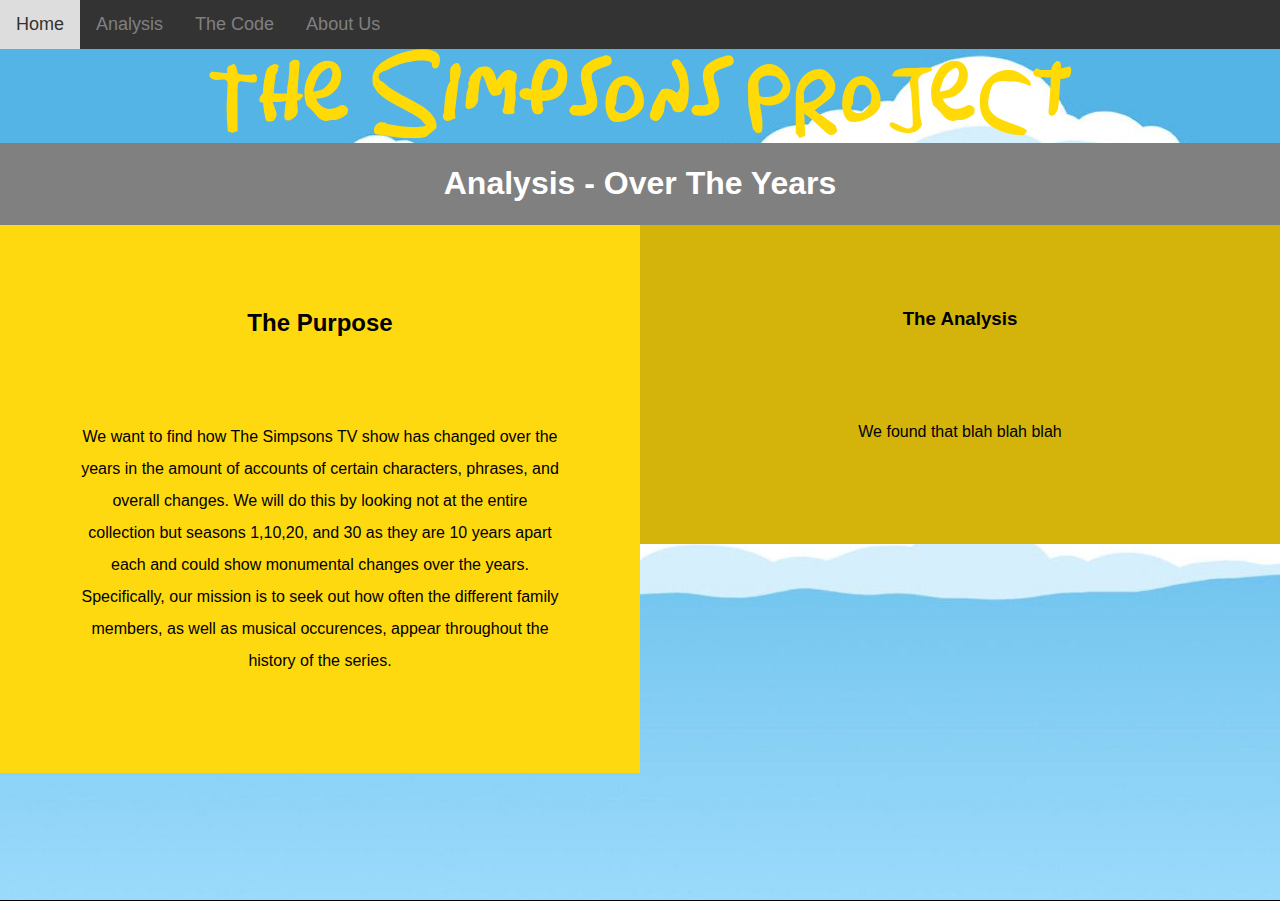
==== docs/index.html @ b6236fae "added some layout for the website" ====
<!DOCTYPE html>
<html>
    <head>
        <title> The Simpsons Project: Home</title>
        <link rel="stylesheet" type="text/css" href="style.css" />
        <meta charset="utf-8">
        <meta name="viewport" content="width=device-width, initial-scale=1">
        <style>
      * {
          box-sizing: border-box;
      }
      
      body {
          margin: 0;
          background-image: url("photos/clouds.jpg");
          background-repeat: no-repeat;
          background-attachment: fixed;
          background-size: cover;
      }</style>
    </head>
    <body>
        <div class="topnav">
            <a href="home.html">Home</a>
            <a href="analysis.html">Analysis</a>
            <a href="code.html">The Code</a>
            <a href="about.html">About Us</a>
        </div>
        <img src="Titles_Font/ThesimpProject.png" alt="The Simpsons Project">
        <div class="header">
            <h1>
                <strong>Analysis - Over The Years</strong>
            </h1>
        </div>
        <div class="row">
            <div class="column" style="background-color:#FFD90F; height: 200%;">
                <h2 style="color: black;"> The Purpose</h2>
                <p>
                <p style="color: black;">We want to find how The Simpsons TV show has changed over the years in the amount of accounts of certain characters, phrases, and overall changes. We will do this by looking not at the entire collection but seasons 1,10,20, and 30 as they are 10 years apart each and 
                    could show monumental changes over the years. Specifically, our mission is to seek out how often the different family members, as well as musical occurences, appear throughout the history of the series. </p>
                
            </div>
            <div class="column" style="background-color:#d4b40b; height: 200%;">
                <h3 style="color: black;">
                    The Analysis
                </h3>
                <br><br>
                <p style="color: black;"> We found that blah blah blah</p>
            </div>
        </div>
    </body>
</html>
---- docs/style.css ----
body {
    margin: 0;
}

.header {
    background-color: grey;
    padding: 1px;
    text-align: center;
}

.topnav {
  background-color: #333;
  overflow: hidden;
}
.dropdown {
  position: relative;
  display: inline-block;
  margin-right: 20px;
}

.dropbtn {
  background-color: #333;
  color: white;
  font-size: 18px;
  border: none;
  cursor: pointer;
  padding: 14px 16px;
}

.dropdown-content {
  display: none;
  position: absolute;
  background-color: #f9f9f9;
  min-width: 160px;
  z-index: 1;
  box-shadow: 0px 8px 16px 0px rgba(0,0,0,0.2);
 left: 0;
right: auto;
}


.dropdown-content a {
  color: black;
  padding: 12px 16px;
  text-decoration: none;
  display: block;
}

.dropdown:hover .dropdown-content {
  display: block;
}

.dropdown:hover .dropbtn {
  background-color: #ddd;
  color: #333;
}

.dropdown-content a:hover {
  background-color: #ddd;
}

.topnav a {
  float: left;
  color: #fff;
  text-align: center;
  padding: 14px 16px;
  text-decoration: none;
  font-size: 18px;
}

.topnav a:hover {
  background-color: #ddd;
  color: #333;
}

.topnav a.active {
  background-color: #4CAF50;
  color: #fff;
}

.column {
    float: left;
    width: 50%;
    padding: 5%;
    height: 1px;
    flex: auto;
}


.row:after {
    content: "";
    padding: 5%;
    display: flex;
    clear: both;
}


@media screen and (max-width : 600px) {
    .column {
        width: 100%;
    }
}



body {
    color: white;
    background-color: black;
    font-family: arial, helvetica, sans-serif;
    text-align: center;
}

h1 {
    text-align: center
}

p {
    padding: 1em;
    line-height: 2em;
}

body section.writing {
    background-color: orange;
    margin: auto;
    padding: 2em;

    display: flex;
    flex-direction: row;
    /*justify-content:space-around;*/
}

section.writing figure {
    flex: 3;
    padding: 1vw;
    background-color: lemonchiffon;
}

section.writing div.analysis {
    flex: 1;
    padding: 10px;
    background-color: darkgrey;
    color: white;

}


body section.gallery {
    width: 80%;
    background-color: grey;
    padding: 15em;
    margin: 25px;
    display: flex;
    flex-direction: row;
}



section.gallery figure {
    flex: 1;
    margin: auto;
    padding-top: 1vw;
    padding-bottom: 1vw;
}

figcaption {
    font-style: italic;
    font-size: smaller;
    color: black
}

img.photo {
    max-width: 100%;
    width: 80%
}

ol {
    list-style-type: circle;
    padding: 8em;

}

a:link {
    color: grey;
}

a:visited {
    color: white;
}


a:hover {
    color: orange;
}


a:active {
    color: grey;
}

/*This part is for the analysis page*/
/* Set up the flex container */
.container {
	display: flex;
	flex-wrap: wrap;
	align-items: stretch;
	height: 100vh;
	font-family: sans-serif;
}

/* Style the graph container */
.graph-container {
	flex: 1 1 60%; /* Updated flex property */
	padding: 20px;
	background-color: transparent;
}

/* Style the graph */
.graph {
}

.graph svg {
	max-width: 100%;
	max-height: 100%;
}

/* Style the right column (writing space) */
.writing-space {
	flex: 1 1 40%; /* Updated flex property */
	padding: 20px;
	background-color: #fff;
}

/* Style the input and text areas */
.writing-space h1 {
	margin-top: 0;
	font-size: 2rem;
	color: #a2aaad;
}

.analysis {
	margin-top: 0;
	font-size: 1.2rem;
	color: #a2aaad;
	background-color: #fff;
}

ul {
    text-align: left;
    color:lightblue;
  }
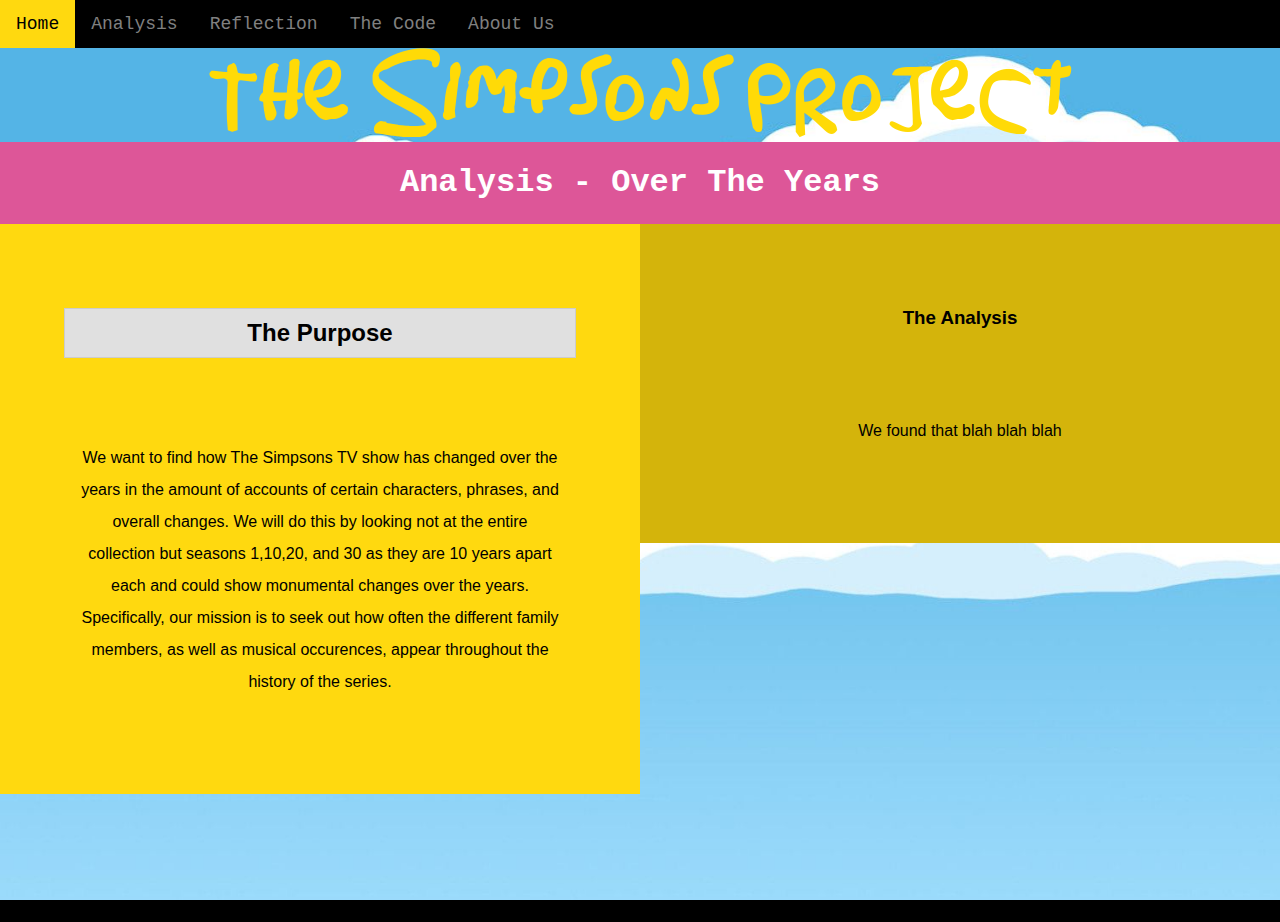
==== commit 3ad7cc9d: "Worked on the website layout" ====
--- a/docs/index.html
+++ b/docs/index.html
@@ -22,6 +22,7 @@
         <div class="topnav">
             <a href="home.html">Home</a>
             <a href="analysis.html">Analysis</a>
+            <a href="reflection.html">Reflection</a>
             <a href="code.html">The Code</a>
             <a href="about.html">About Us</a>
         </div>
--- a/docs/style.css
+++ b/docs/style.css
@@ -3,15 +3,40 @@
 body {
     margin: 0;
 }
+.writing-section {
+  border: 5px solid #FFD90F;
+  background-color: white;
+  padding: 20px;
+  margin: 20px auto;
+  max-width: 800px;
+  font-family: Courier;
+}
+
+.writing-section h2 {
+  color: black;
+  margin-top: 0;
+  }
+  
+  .writing-section h3 {
+  color: red;
+  margin-top: 0;
+}
+
+.writing-section p {
+  color: #444444;
+}
+
+
 
 .header {
-    background-color: grey;
+    background-color: #dd5698;
     padding: 1px;
     text-align: center;
+    font-family: Courier;
 }
 
 .topnav {
-  background-color: #333;
+  background-color: black;
   overflow: hidden;
 }
 .dropdown {
@@ -22,7 +47,7 @@
 
 .dropbtn {
   background-color: #333;
-  color: white;
+  color: black;
   font-size: 18px;
   border: none;
   cursor: pointer;
@@ -63,21 +88,22 @@
 
 .topnav a {
   float: left;
-  color: #fff;
+  color: #444444;
   text-align: center;
   padding: 14px 16px;
   text-decoration: none;
   font-size: 18px;
+  font-family: Courier;
 }
 
 .topnav a:hover {
-  background-color: #ddd;
-  color: #333;
+  background-color: #FFD90F;
+  color: black;
 }
 
 .topnav a.active {
-  background-color: #4CAF50;
-  color: #fff;
+  background-color: white;
+  color: #444444;
 }
 
 .column {
@@ -114,6 +140,16 @@
 
 h1 {
     text-align: center
+}
+
+h2 {
+  background-color: #e0e0e0;
+  border: 1px solid #ccc;
+  color: #333;
+  font-size: 24px;
+  padding: 10px;
+  text-align: center;
+  font-family: Arial;
 }
 
 p {
@@ -200,18 +236,18 @@
 }
 
 /*This part is for the analysis page*/
-/* Set up the flex container */
+
 .container {
 	display: flex;
 	flex-wrap: wrap;
 	align-items: stretch;
-	height: 100vh;
+	height: 600px; /* or any other value that fits your needs */
 	font-family: sans-serif;
 }
 
 /* Style the graph container */
 .graph-container {
-	flex: 1 1 60%; /* Updated flex property */
+	flex: 1 1 50%; /* Updated flex property */
 	padding: 20px;
 	background-color: transparent;
 }
@@ -227,7 +263,7 @@
 
 /* Style the right column (writing space) */
 .writing-space {
-	flex: 1 1 40%; /* Updated flex property */
+	flex: 1 1 50%; /* Updated flex property */
 	padding: 20px;
 	background-color: #fff;
 }
@@ -239,6 +275,12 @@
 	color: #a2aaad;
 }
 
+.writing-space h3 {
+	margin-top: 0;
+	font-size: 2rem;
+	color: #a2aaad;
+}
+
 .analysis {
 	margin-top: 0;
 	font-size: 1.2rem;
@@ -246,9 +288,98 @@
 	background-color: #fff;
 }
 
+/*
+SVG GRAPHS END*/
+
 ul {
     text-align: left;
     color:lightblue;
   }
 
-
+pre code {
+  display: block;
+  background-color: #f2f2f2;
+  color: #333;
+  font-family: monospace;
+  font-size: 14px;
+  line-height: 1.5;
+  padding: 10px;
+  border: 1px solid #ccc;
+  border-radius: 5px;
+  margin: 0;
+  overflow-x: auto;
+  white-space: pre-wrap;
+  word-wrap: break-word;
+  text-align: left;
+}
+
+
+/*MENU FOR ANALYSIS*/
+
+.menu {
+  display: flex;
+  justify-content: center;
+  background-color: #FFD90F; /* yellow */
+  padding: 10px;
+}
+
+.menu a {
+  color: blue; /* blue */
+  font-size: 20px;
+  font-family: Courier;
+  text-decoration: none;
+  margin: 0 10px;
+  padding: 5px 10px;
+  border-radius: 5px;
+  transition: background-color 0.2s;
+}
+
+.menu a:hover {
+  background-color: #ff69b4; /* pink */
+  color: #fff;
+  font-family: Courier, monospace;
+}
+
+
+a[href='https://mermaid.live'] {
+    color: #ff81c1;
+    text-decoration: none;
+}
+
+a[href='https://mermaid.live']:hover {
+    color: pink;
+    
+}
+
+.writing-section a {
+    color: #ff81c1;
+    text-decoration: none;
+}
+
+.writing-section a:hover {
+    color: pink;
+}
+#myBtn {
+  display: none;
+  position: fixed;
+  bottom: 20px;
+  right: 30px;
+  z-index: 99;
+  font-size: 18px;
+  border: none;
+  outline: none;
+  background-color: #ff69b4;
+  color: white;
+  cursor: pointer;
+  padding: 15px;
+  border-radius: 50%;
+  box-shadow: 0 4px 8px 0 rgba(0,0,0,0.2);
+  transition: background-color 0.3s ease;
+}
+
+#myBtn:hover {
+  background-color: #d6008e;
+}
+
+
+
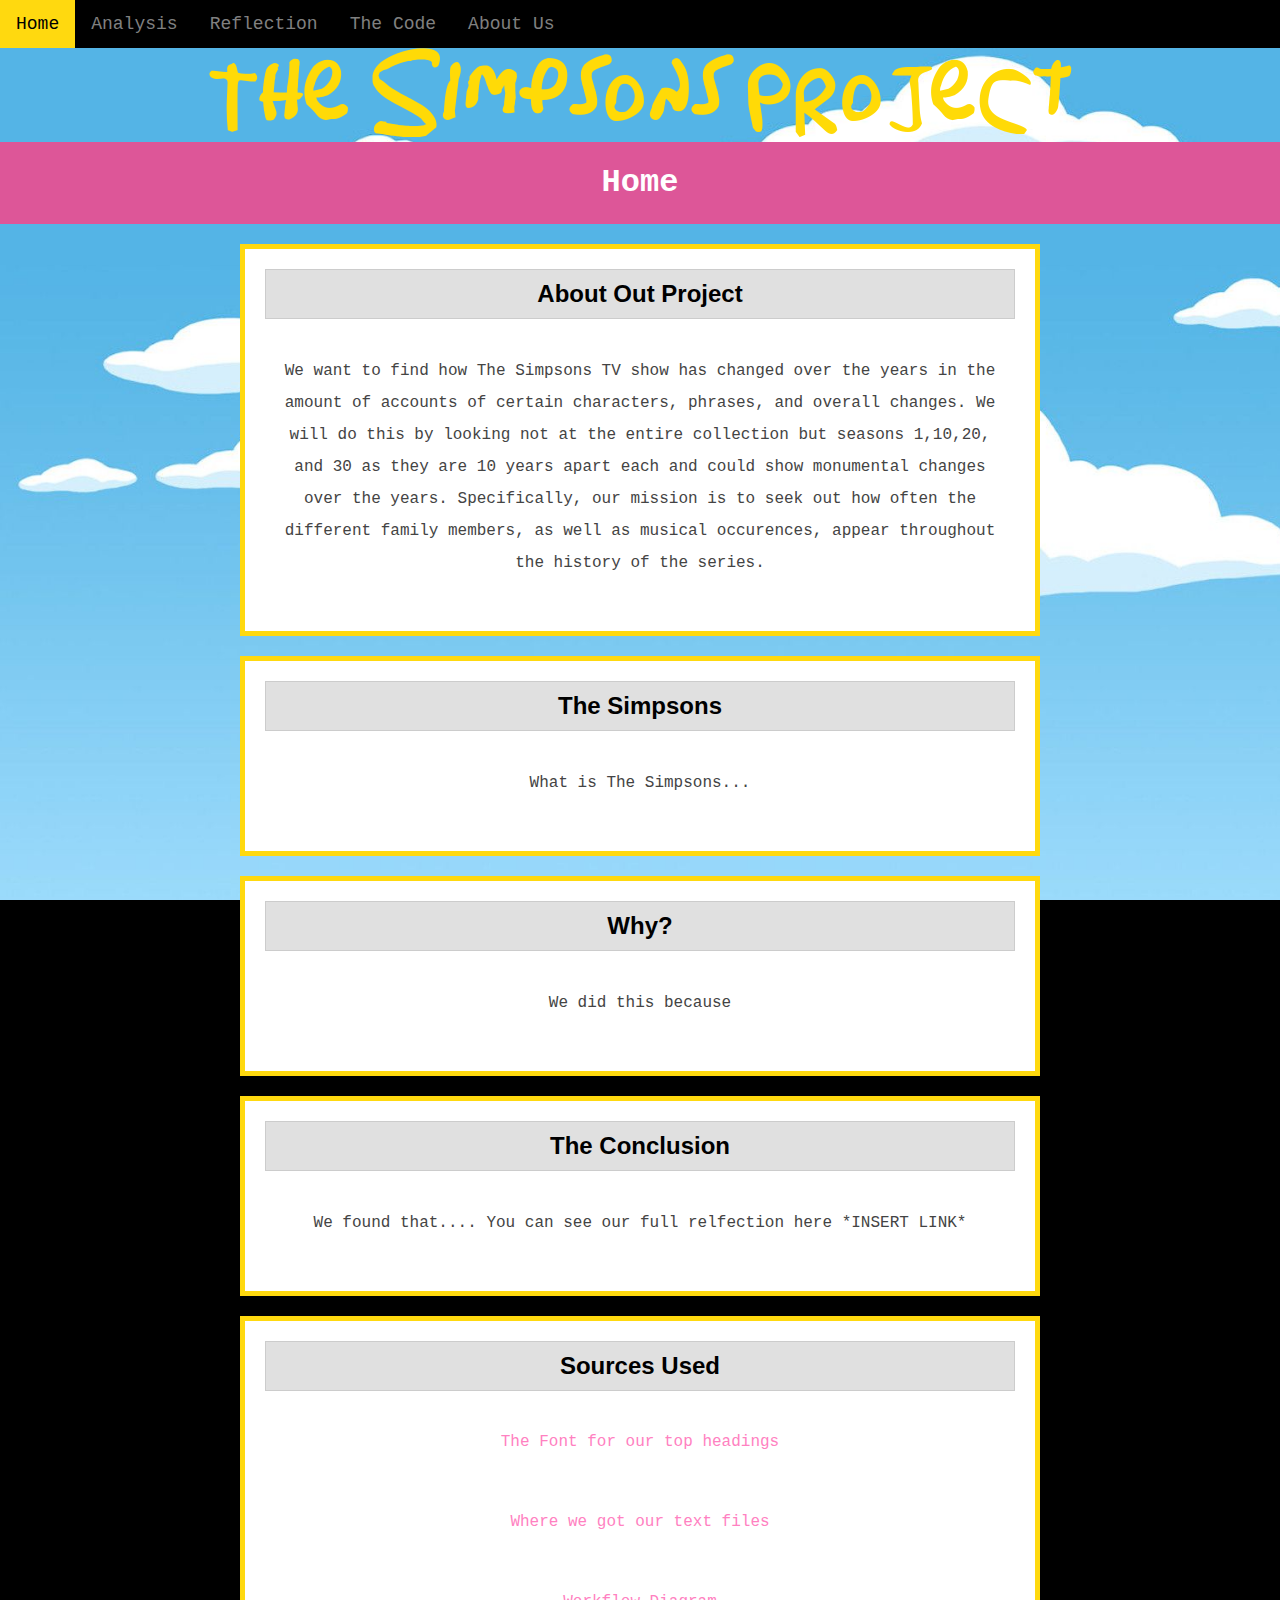
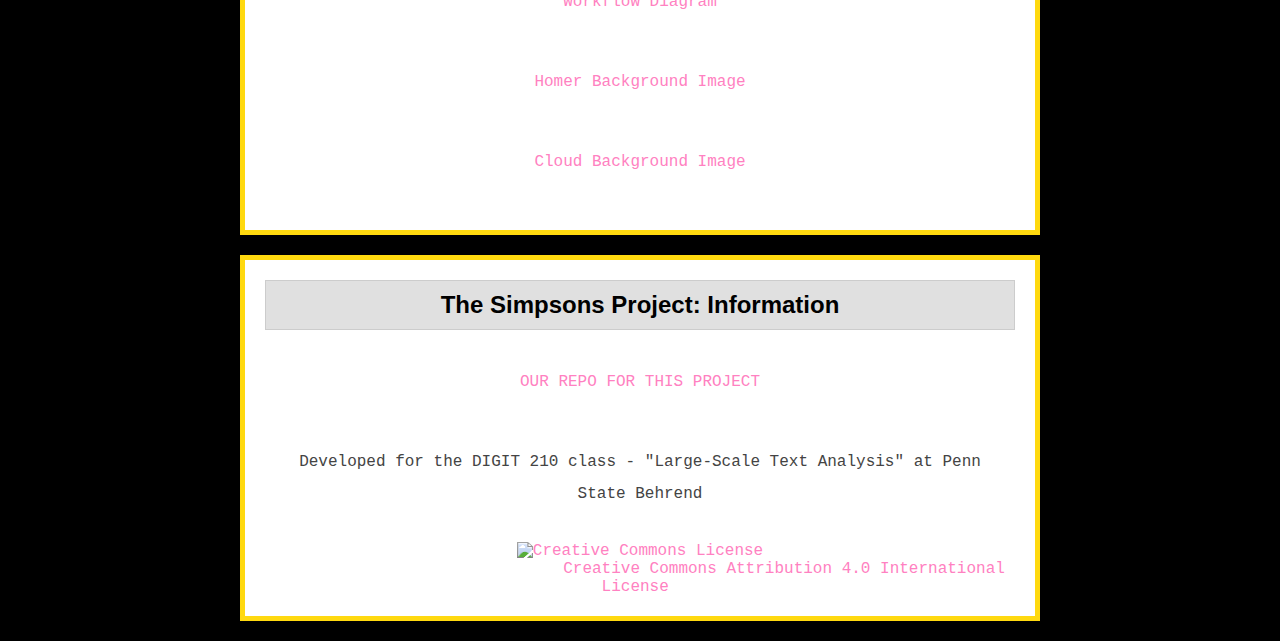
==== commit fd6e0488: "Website tweaks. Added the license and repo" ====
--- a/docs/index.html
+++ b/docs/index.html
@@ -29,24 +29,46 @@
         <img src="Titles_Font/ThesimpProject.png" alt="The Simpsons Project">
         <div class="header">
             <h1>
-                <strong>Analysis - Over The Years</strong>
+                <strong>Home</strong>
             </h1>
         </div>
-        <div class="row">
-            <div class="column" style="background-color:#FFD90F; height: 200%;">
-                <h2 style="color: black;"> The Purpose</h2>
-                <p>
-                <p style="color: black;">We want to find how The Simpsons TV show has changed over the years in the amount of accounts of certain characters, phrases, and overall changes. We will do this by looking not at the entire collection but seasons 1,10,20, and 30 as they are 10 years apart each and 
-                    could show monumental changes over the years. Specifically, our mission is to seek out how often the different family members, as well as musical occurences, appear throughout the history of the series. </p>
-                
-            </div>
-            <div class="column" style="background-color:#d4b40b; height: 200%;">
-                <h3 style="color: black;">
-                    The Analysis
-                </h3>
-                <br><br>
-                <p style="color: black;"> We found that blah blah blah</p>
-            </div>
+        
+        <div class="writing-section">
+            <h2>About Out Project</h2>
+            <p>We want to find how The Simpsons TV show has changed over the years in the amount of accounts of certain characters, phrases, and overall changes. We will do this by looking not at the entire collection but seasons 1,10,20, and 30 as they are 10 years apart each and 
+                could show monumental changes over the years. Specifically, our mission is to seek out how often the different family members, as well as musical occurences, appear throughout the history of the series.</p>
         </div>
+        
+        <div class="writing-section">
+            <h2>The Simpsons</h2>
+            <p>What is The Simpsons...</p>
+        </div>
+        
+        <div class="writing-section">
+            <h2>Why?</h2>
+            <p>We did this because</p>
+        </div>
+        
+        <div class="writing-section">
+            <h2>The Conclusion</h2>
+            <p>We found that.... You can see our full relfection here *INSERT LINK*</p>
+        </div>
+        
+        <div class="writing-section">
+            <h2>Sources Used</h2>
+            <p><a href="https://fontmeme.com/simpsons-font/" target="_blank">The Font for our top headings</a></p>
+            <p><a href="https://transcripts.foreverdreaming.org/viewforum.php?f=431" target="_blank"> Where we got our text files</a></p>
+            <p> <a href="https://mermaid.live" target="_blank">Workflow Diagram</a></p>
+            <p> <a href="https://wall.alphacoders.com/big.php?i=400623" target="_blank">Homer Background Image</a></p>
+            <p> <a href="https://www.wallpaperflare.com/clouds-figure-background-simpsons-art-beginning-cartoon-wallpaper-uzhuk" target="_blank">Cloud Background Image</a></p>
+        </div>
+        
+        <div class="writing-section">
+            <h2>The Simpsons Project: Information</h2>
+            <p> <a href="https://github.com/epp5198/TheSimpProject" target="_blank">OUR REPO FOR THIS PROJECT</a></p>
+            <p>Developed for the DIGIT 210 class - "Large-Scale Text Analysis"  at Penn State Behrend</p>
+            <a rel="license" href="http://creativecommons.org/licenses/by/4.0/"><img alt="Creative Commons License" style="border-width:0" src="https://i.creativecommons.org/l/by/4.0/88x31.png" /></a><br />This work is licensed under a <a rel="license" href="http://creativecommons.org/licenses/by/4.0/">Creative Commons Attribution 4.0 International License</a>.
+        </div>
+        
     </body>
 </html>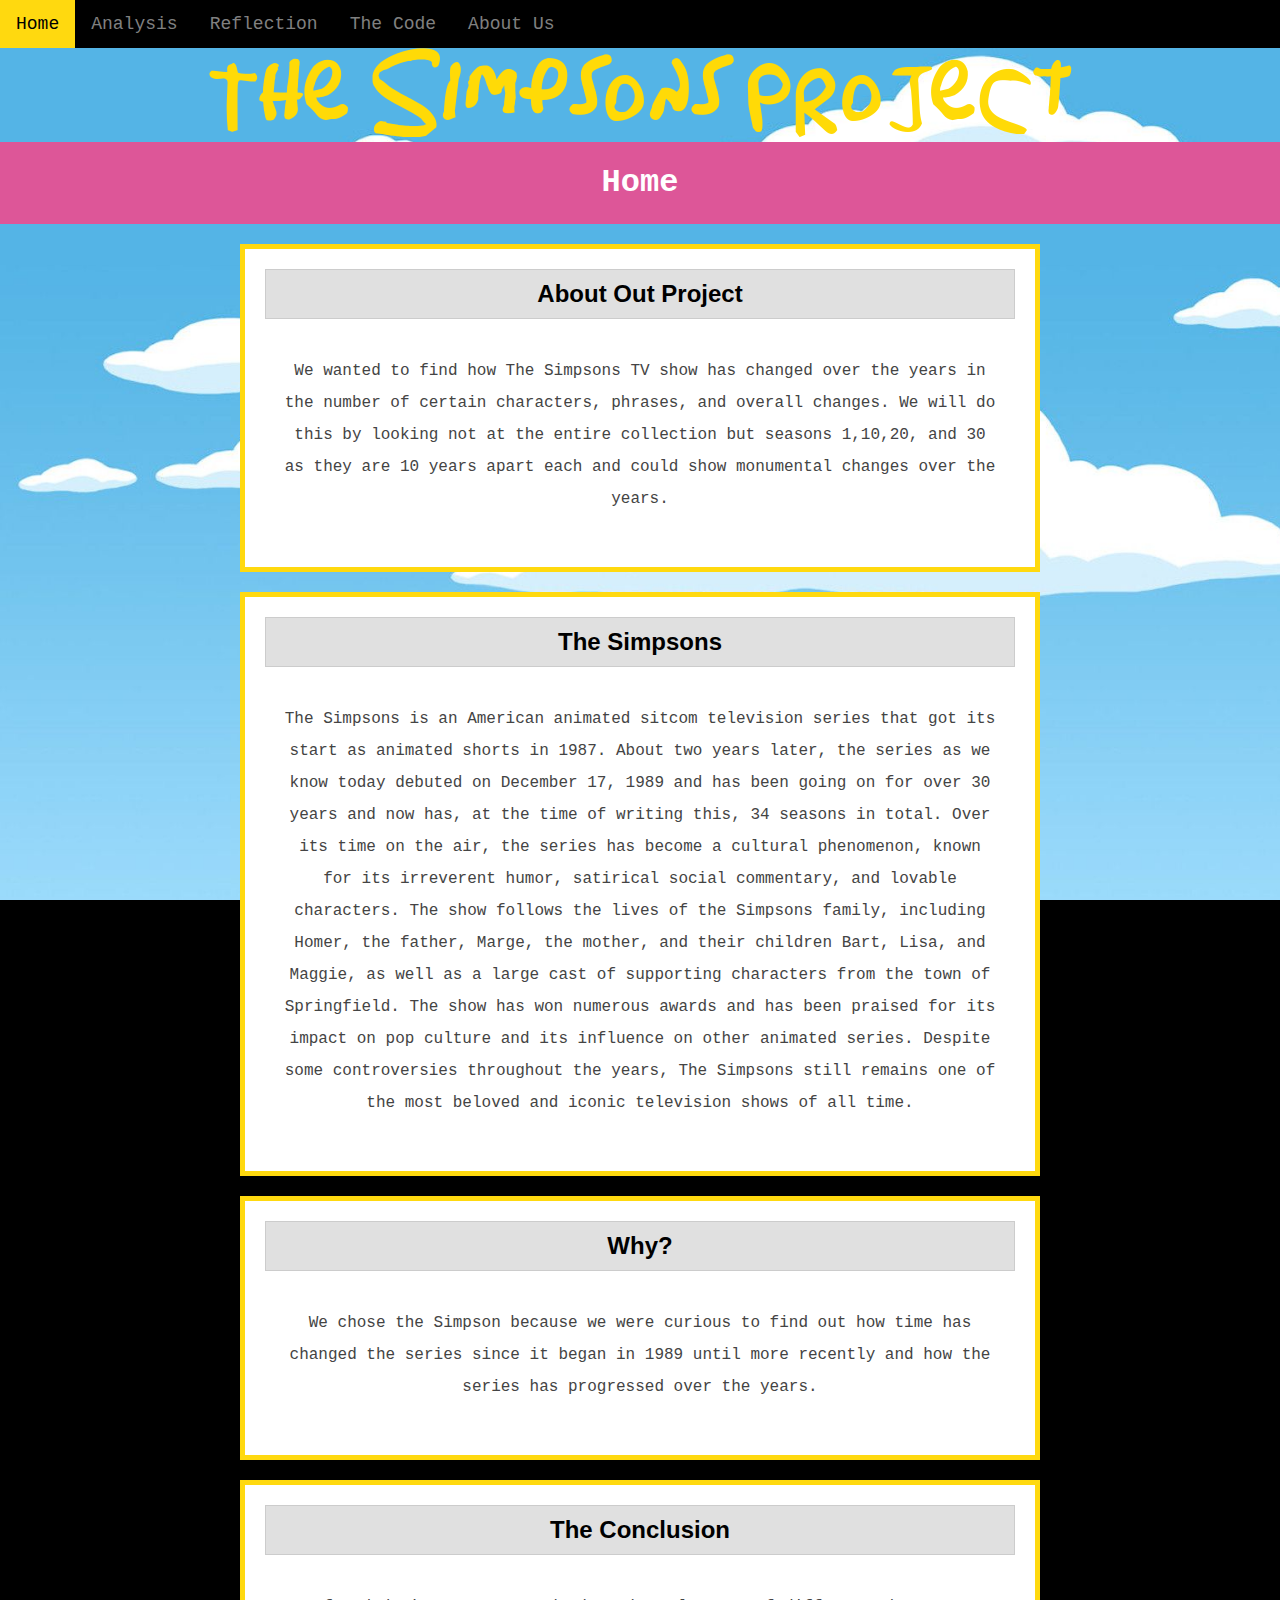
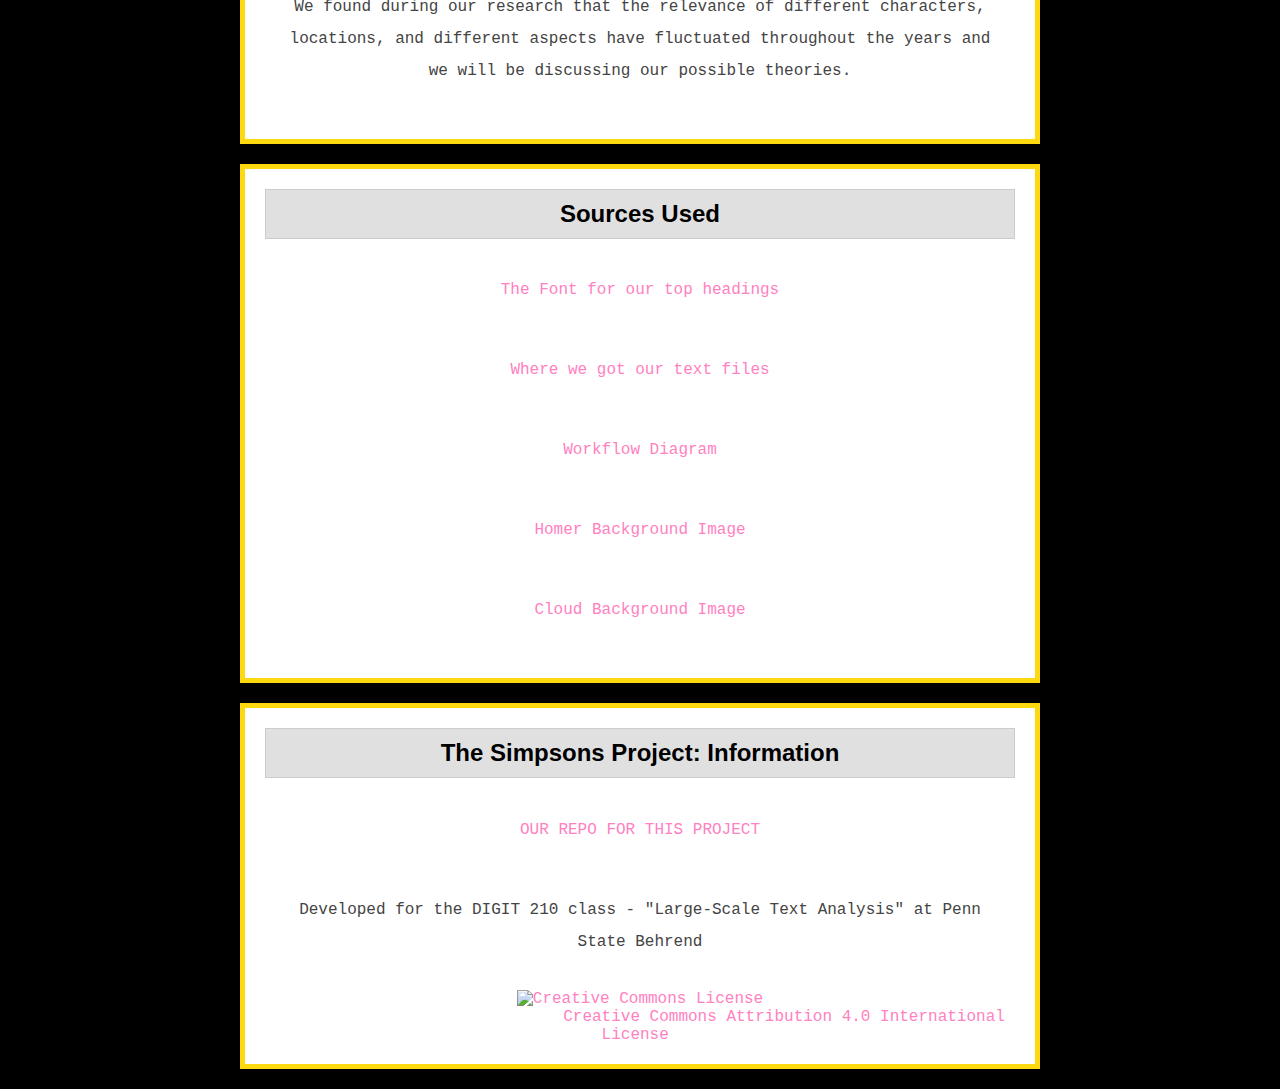
==== commit e4e37b5b: "Added our analysis's to the site" ====
--- a/docs/index.html
+++ b/docs/index.html
@@ -35,23 +35,24 @@
         
         <div class="writing-section">
             <h2>About Out Project</h2>
-            <p>We want to find how The Simpsons TV show has changed over the years in the amount of accounts of certain characters, phrases, and overall changes. We will do this by looking not at the entire collection but seasons 1,10,20, and 30 as they are 10 years apart each and 
-                could show monumental changes over the years. Specifically, our mission is to seek out how often the different family members, as well as musical occurences, appear throughout the history of the series.</p>
+            <p>We wanted to find how The Simpsons TV show has changed over the years in the number of certain characters, phrases, and overall changes. We will do this by looking not at the entire collection but seasons 1,10,20, and 30 as they are 10 years apart each and could show monumental changes over the years. </p>
         </div>
         
         <div class="writing-section">
             <h2>The Simpsons</h2>
-            <p>What is The Simpsons...</p>
+            <p>The Simpsons is an American animated sitcom television series that got its start as animated shorts in 1987. About two years later, the series as we know today debuted on December 17, 1989 and has been going on for over 30 years and now has, at the time of writing this, 34 seasons in total. Over its time on the air, the series has become a cultural phenomenon, known for its irreverent humor, satirical social commentary, and lovable characters. The show follows the lives of the Simpsons family, including Homer, the father, Marge, the mother, and their children Bart, Lisa, and Maggie, as well as a large cast of supporting characters from the town of Springfield. The show has won numerous awards and has been praised for its impact on pop culture and its influence on other animated series. Despite some controversies throughout the years, The Simpsons still remains one of the most beloved and iconic television shows of all time.
+            </p>
         </div>
         
         <div class="writing-section">
             <h2>Why?</h2>
-            <p>We did this because</p>
+            <p>We chose the Simpson because we were curious to find out how time has changed the series since it began in 1989 until more recently and how the series has progressed over the years.
+            </p>
         </div>
         
         <div class="writing-section">
             <h2>The Conclusion</h2>
-            <p>We found that.... You can see our full relfection here *INSERT LINK*</p>
+            <p>We found during our research that the relevance of different characters, locations, and different aspects have fluctuated throughout the years and we will be discussing our possible theories.</p>
         </div>
         
         <div class="writing-section">
